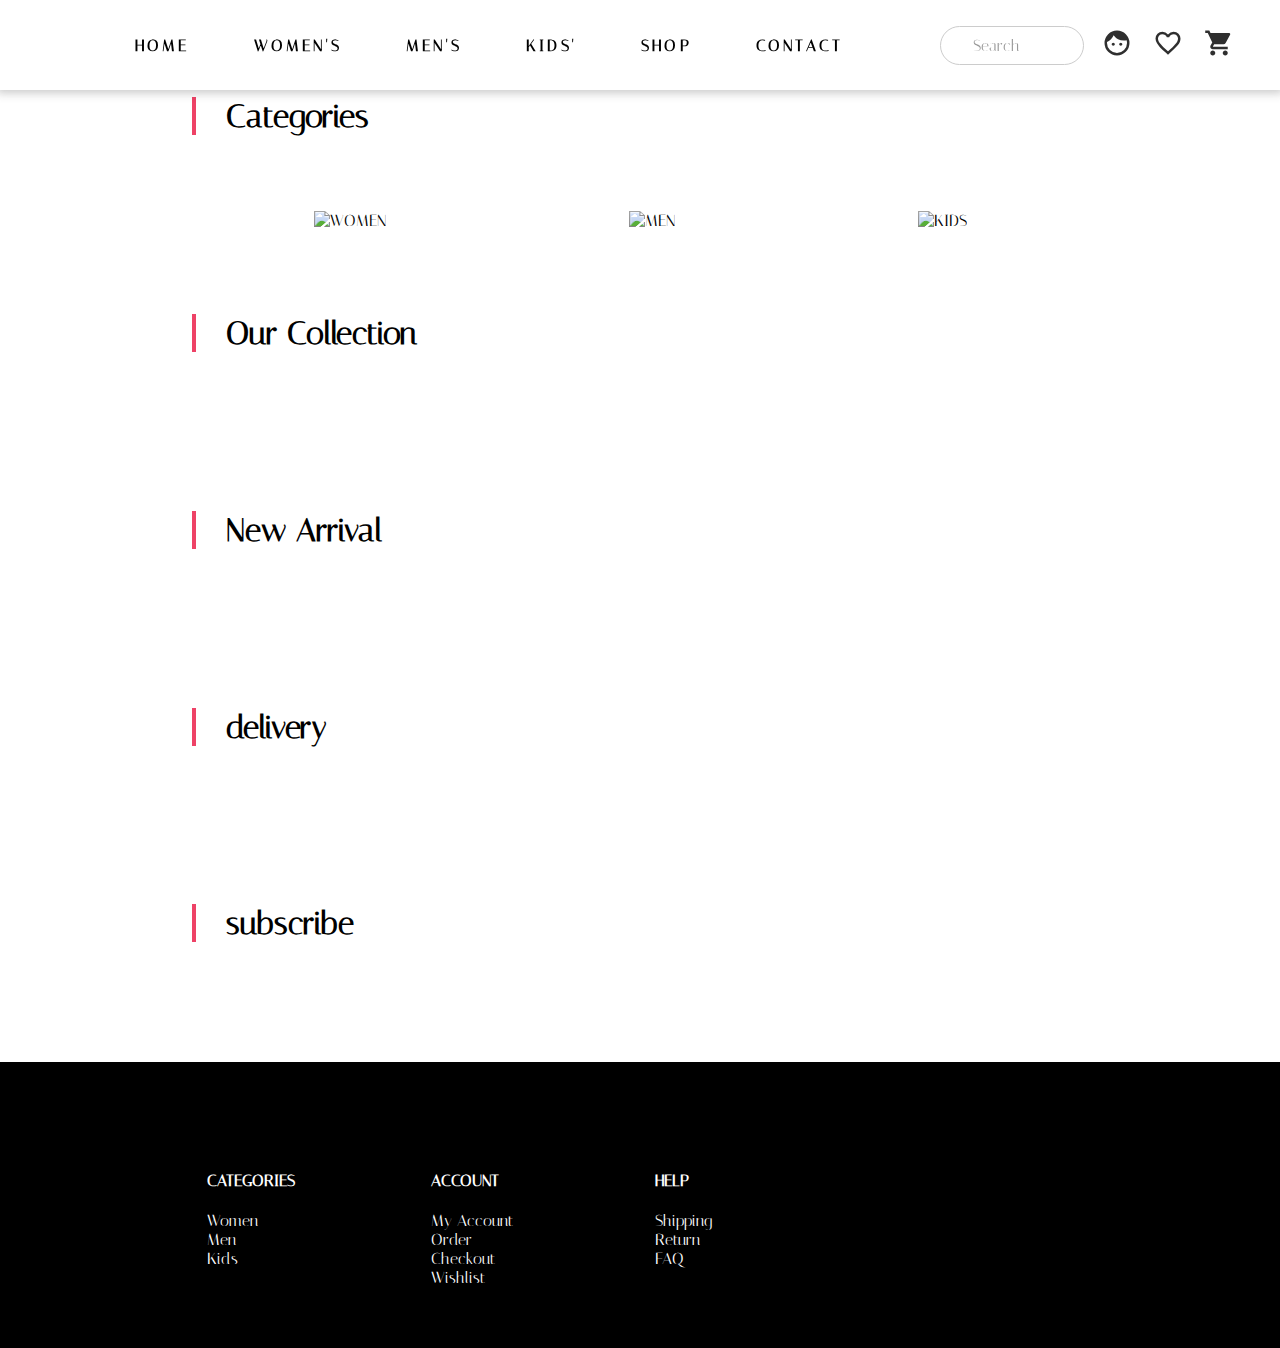
==== index.html @ 678be601 "Initial commit" ====
<!DOCTYPE html>
<html lang="en" dir="ltr">

<head>
  <meta charset="utf-8">
  <title>RANDA</title>
  <link rel="stylesheet" href="css/general.css">
  <link rel="stylesheet" href="css/utility.css">
  <link rel="stylesheet" href="css/carousel.css">
  <link href="https://fonts.googleapis.com/css2?family=Italiana&display=swap" rel="stylesheet">
  <link href="https://fonts.googleapis.com/icon?family=Material+Icons" rel="stylesheet">
  <link rel="apple-touch-icon" sizes="180x180" href="image/apple-touch-icon.png">
  <link rel="icon" type="image/png" sizes="32x32" href="image/favicon-32x32.png">
  <link rel="icon" type="image/png" sizes="16x16" href="image/favicon-16x16.png">
  <link rel="manifest" href="/site.webmanifest">

</head>

<body>
  <section id="title">
    <nav class="navbar">
      <div>
        <img src="image/logo.png" alt="" class="logo" onclick="">
      </div>

      <ul class="navbar-nav">
        <li class="nav-item">
          <a class="nav-link" href="index.html">HOME</a>
        </li>
        <li class="nav-item">
          <a class="nav-link" href="#">WOMEN'S</a>
        </li>
        <li class="nav-item">
          <a class="nav-link" href="#">MEN'S</a>
        </li>
        <li class="nav-item">
          <a class="nav-link" href="#">KIDS'</a>
        </li>
        <li class="nav-item">
          <a class="nav-link" href="#">SHOP</a>
        </li>
        <li class="nav-item">
          <a class="nav-link" href="#">CONTACT</a>
        </li>
      </ul>

      <form class="search-box">
        <input id="search-box" type="search" placeholder="Search">
      </form>

      <div class="icon-group">
        <span class="material-icons"><a href="account.html" title="My Account">face</a></span>
        <span class="material-icons"><a href="favourites.html" title="My Favourites">favorite_border</a></span>
        <span class="material-icons"><a href="cart.html" title="My Cart">shopping_cart</a></span>
      </div>
    </nav>

    <div class="slideshow-container ">
      <div class="container-fluid">
        <div class="mySlides fade">
          <div class="row">
            <div class="col">
              <img src="image/model.png" class="img-fluid">
            </div>
            <div class="col">
              <h2>SUMMER NEW ARRIVAL</h2>
              <h3>BUY NOW</h3>
            </div>
          </div>
        </div>

        <a class="prev" onclick="plusSlides(-1)">&#10094;</a>
        <a class="next" onclick="plusSlides(1)">&#10095;</a>


      </div>
    </div>


  </section>


  <section id="categories">

    <div class="container-fluid">
      <div class="title-section">
        <h2 class="">Categories</h2>
      </div>

      <div class="flex text-mid">
        <div class="frame zoom">
          <img src="https://via.placeholder.com/300x200.png?text=WOMEN" alt="WOMEN">
        </div>
        <div class="frame zoom">
          <img src="https://via.placeholder.com/300x200.png?text=MEN" alt="MEN">
        </div>
        <div class="frame zoom">
          <img src="https://via.placeholder.com/300x200.png?text=KIDS" alt="KIDS">
        </div>
      </div>

    </div>

  </section>

  <section id="collection">
    <div class="container-fluid">
      <div class="title-section">
        <h2>Our Collection</h2>
      </div>
    </div>

  </section>

  <section id="new arrival">
    <div class="container-fluid  ">
      <div class="title-section">
        <h2>New Arrival</h2>
      </div>
    </div>
  </section>

  <section id="delivery">
    <div class="container-fluid  ">
      <div class="title-section">
        <h2>delivery</h2>
      </div>
    </div>
  </section>

  <section id="newsletter">
    <div class="container-fluid  ">
      <div class="title-section">
        <h2>subscribe</h2>
      </div>
    </div>
  </section>

  <footer>
    <div class="container-fluid frame">
      <div class="row">
        <div class="col">
            <h4>CATEGORIES</h4>
            <ul>
            <li><a href="">Women</a></li>
            <li><a href="">Men</a></li>
            <li><a href="">Kids</a></li>
            </ul>
          </div>
          <div class="col">
            <h4>ACCOUNT</h4>
            <ul>
            <li><a href="#">My Account</a></li>
            <li><a href="#">Order</a></li>
            <li><a href="#">Checkout</a></li>
            <li><a href="#">Wishlist</a></li>
            </ul>
          </div>
          <div class="col">
            <h4>HELP</h4>
            <ul>
              <li><a href="#">Shipping</a></li>
              <li><a href="#">Return</a></li>
              <li><a href="#">FAQ</a></li>
            </ul>
          </div>
          <div class="col">
            <img src="https://via.placeholder.com/300x200.png?text=HOLDER" alt="">
          </div>
        </div>
      </div>
  </footer>




  <script type="text/javascript" src="js/carousel.js"></script>

</body>

</html>
---- css/general.css ----
/* GENERAL */
body {
  margin: 0;
  font-family: 'Italiana', serif;

}

section {
  display: block;
  margin-bottom: 2rem;
}

footer {
  padding-top: 75px;
  padding-bottom: 32px;
  color : white;
  background-color: black;
}

.title-section {

    margin-bottom: 3rem;
}

.title-section h2{
  text-align: left;
  padding-left: 30px;
  display: inline-block;
  font-size: 2rem;
  border-left: 4px solid #ee4266;
}



.container-fluid {
  padding: 1% 15% 1%;
  margin-left:auto;
  margin-right:auto;
  overflow:hidden;
}

.img-fluid {
  max-width:100%;
  height: auto;
}
/* END OF GENERAL */
/* -------------------------------------------------------------------------------------------------------------------------- */
/* PROMO BAR */
.promo {
  padding: 3px 0 3px 0;
  background-color: black;
  font-size: 0.8rem;
  display:none;

}

.promo p {
  color: white;
  text-align: center;
}

.promo p span {
  position: relative;
  left: 30%;
}
/* END OF PROMO BAR */
/* -------------------------------------------------------------------------------------------------------------------------- */
/* TITLE */
.logo {

}

.navbar {
  position: fixed;
  display: -webkit-box;
  display: -ms-flexbox;
  display: flex;
  -ms-flex-wrap: wrap;
  flex-wrap: wrap;
  -webkit-box-align: center;
  -ms-flex-align: center;
  align-items: center;
  -webkit-box-pack: justify;
  -ms-flex-pack: justify;
  justify-content: space-between;
  padding: 0 3% 0 3%;
  width:100%;
  -webkit-box-shadow: 0px 0px 9px 3px rgba(41, 41, 41, .25);
  -moz-box-shadow: 0px 0px 9px 3px rgba(41, 41, 41, .25);
  box-shadow: 0px 0px 9px 3px rgba(41, 41, 41, .25);
  border-bottom: 3px solid none;
  background-color: white;
  height: 10%;
  z-index: 1;
  overflow: hidden;
}

#title .col{
  width: 50%;
  padding-left: 15px;
  padding-right: 15px;
}

#title .row {
  display: flex;
  flex-wrap: wrap;
  min-height: 600px;
  height: calc(100vh - 174px);
}

#title ul {
  padding-left: 0;
  margin: auto;
}

#title ul li {
  float: left;
  list-style: none;
}

#title ul li a {
  padding: 1rem 2rem 1rem 2rem;
  font-weight: 700;
  text-decoration: none;
  letter-spacing: 0.2rem;
  color: black;
  display:block;
  font-size: 14  px;
}

#title ul li a:hover {
  color: #ee4266;
  transition: all 0.4s ease 0s;
}

.search-box {
  padding-right: 10px;
}

#search-box input {
  outline: none;
}

input[type=search] {
  -webkit-appearance: textfield;
  -webkit-box-sizing: content-box;
  font-family: inherit;
  font-size: 100%;
}

#search-box input::-webkit-search-decoration,
#search-box input::-webkit-search-cancel-button {
  display: none;
}

input[type=search] {
  background: #ededed url(https://static.tumblr.com/ftv85bp/MIXmud4tx/search-icon.png) no-repeat 9px center;
  border: solid 1px #ccc;
  padding: 9px 10px 9px 32px;
  width: 100px;
  background-color: #fff;
  -webkit-border-radius: 10em;
  -moz-border-radius: 10em;
  border-radius: 10em;
  -webkit-transition: all .5s;
  -moz-transition: all .5s;
  transition: all .5s;
}

input[type=search]:focus {
  width: 130px;
  background-color: #fff;
  border-color: #66CC75;
  -webkit-box-shadow: 0 0 5px rgba(109, 207, 246, .5);
  -moz-box-shadow: 0 0 5px rgba(109, 207, 246, .5);
  box-shadow: 0 0 5px rgba(109, 207, 246, .5);
}

input:-moz-placeholder {
  color: #999;
}

input::-webkit-input-placeholder {
  color: #999;
}

.icon-group span a{
  color: #2f2f2f;
    text-decoration: none;
  font-size: 30px;
  padding: 0 8px 0 8px;
  transition: transform .2s; /*animation*/
}

.icon-group span:hover {
  transform: scale(1.5);

}
/* END OF TITLE */
/* -------------------------------------------------------------------------------------------------------------------------- */

/* FOOTER */
footer ul li
{
  list-style: none;
}

footer ul {
  padding-inline-start: 0px;

}

footer ul li a {
  text-decoration: none;
  color: white;
}
---- css/utility.css ----
.text-mid {
  text-align: center;
}

.heading {
  font-size: 70px;
}

.frame {
  margin: auto;
}

.zoom {
  transition: transform .2s; /* Animation */
}

.zoom:hover {
  transform: scale(1.2); /* (150% zoom - Note: if the zoom is too large, it will go outside of the viewport) */
}

.flex {
  display: flex;
}

.row {
  display: flex;
  flex-wrap: wrap;
  height: 100% ;
}

.col {
  width: 25%;
  padding-left: 15px;
  padding-right: 15px;
}
---- css/carousel.css ----
* {box-sizing: border-box}

.mySlides {display: none}
img {
  vertical-align: middle;
}

/* Slideshow container */
.slideshow-container {
  width: 100%;
  margin: auto;
  position: relative;

}

  /* Next & previous buttons */
.prev, .next {
  cursor: pointer;
  position: absolute;
  top: 50%;
  width: auto;
  padding: 16px;
  margin-top: -22px;
  color: white;
  font-weight: bold;
  font-size: 2rem;
  transition: 0.6s ease;
  border-radius: 0 3px 3px 0;
  user-select: none;
}

/* Position the "next button" to the right */
.next {
  right: 0;
  border-radius: 3px 0 0 3px;
}
/* On hover, add a black background color with a little bit see-through */
.prev:hover, .next:hover {
  background-color: rgba(0,0,0,0.8);
}

/* Caption text */
.text {
  color: violet;
  font-size: 50px;
  padding: 8px 12px;
  position: absolute;
  bottom: 3rem;
  width: 100%;
  text-align: center;
}

/* Number text (1/3 etc) */
.numbertext {
  color: #f2f2f2;
  font-size: 12px;
  padding: 8px 12px;
  position: absolute;
  top: 0;
}

/* The dots/bullets/indicators */
.dot {
  cursor: pointer;
  height: 15px;
  width: 15px;
  margin: 0 2px;
  background-color: #bbb;
  border-radius: 50%;
  display: inline-block;
  transition: background-color 0.6s ease;
}

.active, .dot:hover {
  background-color: #717171;
}

/* Fading animation */
.fade {
  -webkit-animation-name: fade;
  -webkit-animation-duration: 1.5s;
  animation-name: fade;
  animation-duration: 1.5s;
}

@-webkit-keyframes fade {
  from {opacity: .4}
  to {opacity: 1}
}

@keyframes fade {
  from {opacity: .4}
  to {opacity: 1}
}

/* On smaller screens, decrease text size */
@media only screen and (max-width: 300px) {
  .prev, .next,.text {font-size: 11px}
}
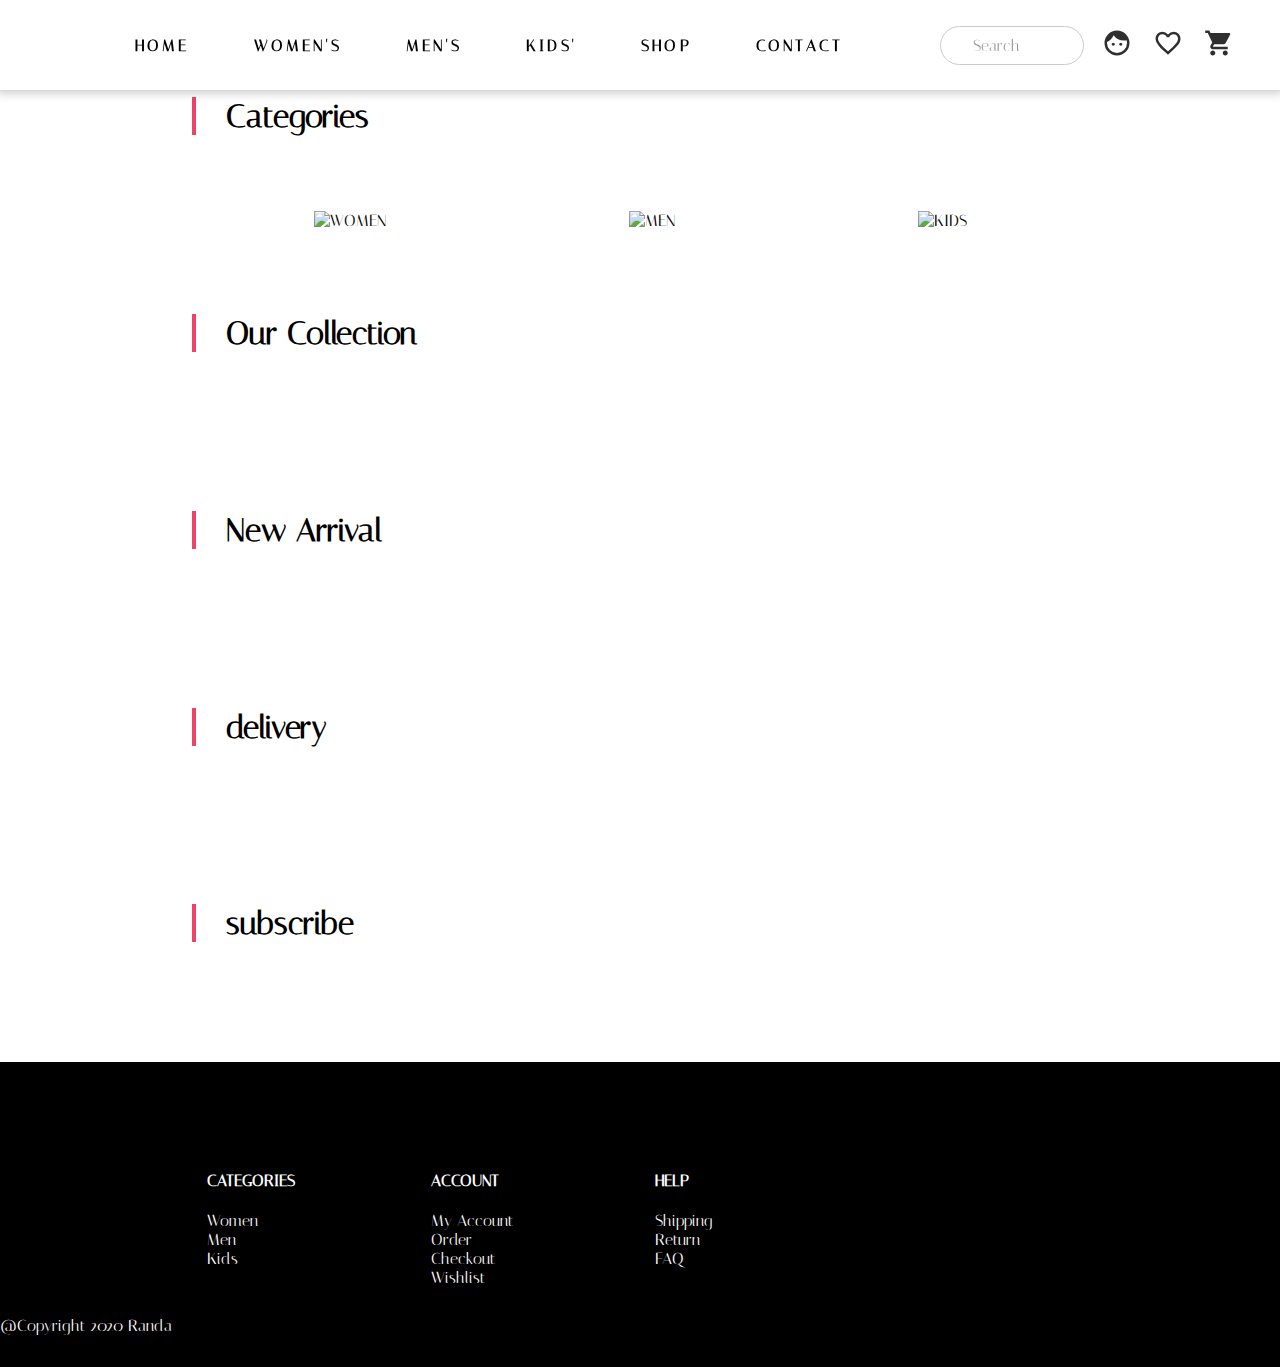
==== commit 94287a5b: "Initial commit" ====
--- a/index.html
+++ b/index.html
@@ -137,8 +137,7 @@
   </section>
 
   <footer>
-    <div class="container-fluid frame">
-      <div class="row">
+      <div class="container-fluid frame row">
         <div class="col">
             <h4>CATEGORIES</h4>
             <ul>
@@ -168,7 +167,7 @@
             <img src="https://via.placeholder.com/300x200.png?text=HOLDER" alt="">
           </div>
         </div>
-      </div>
+      @Copyright 2020 Randa
   </footer>
 
 
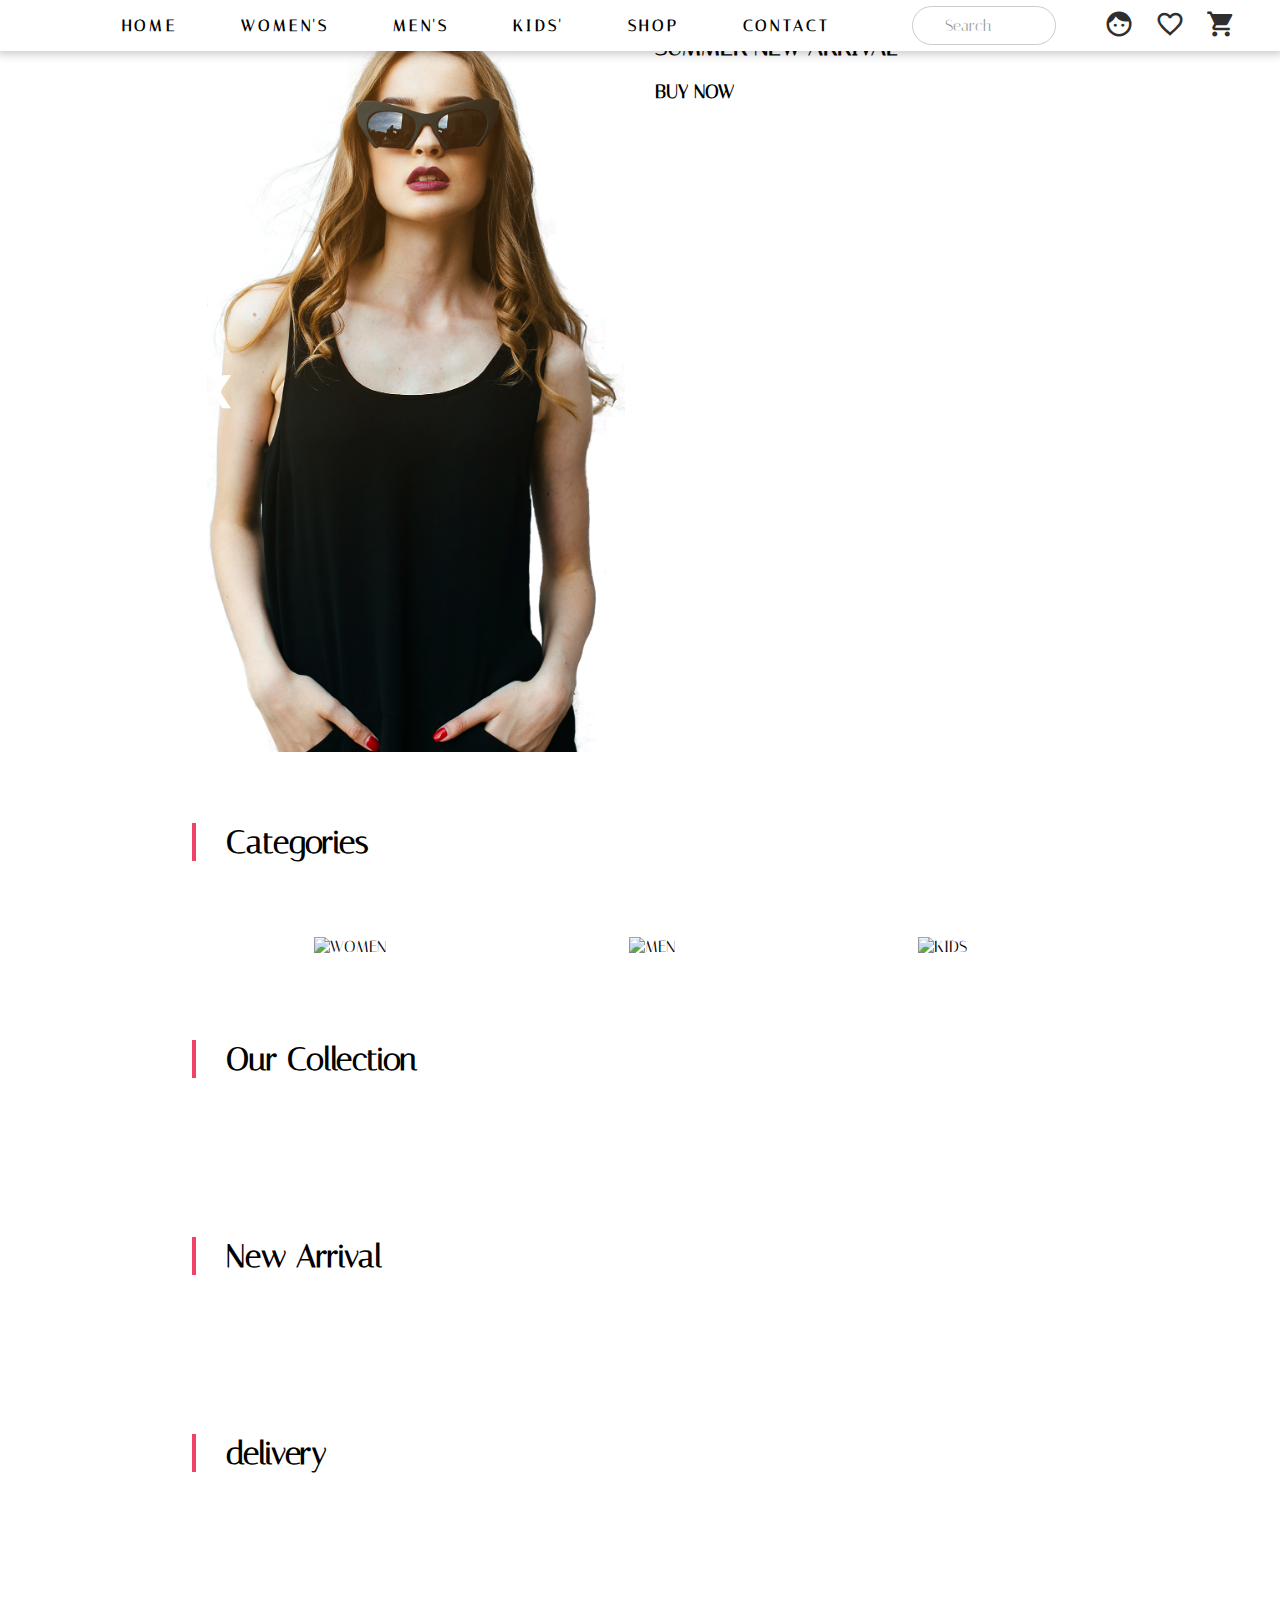
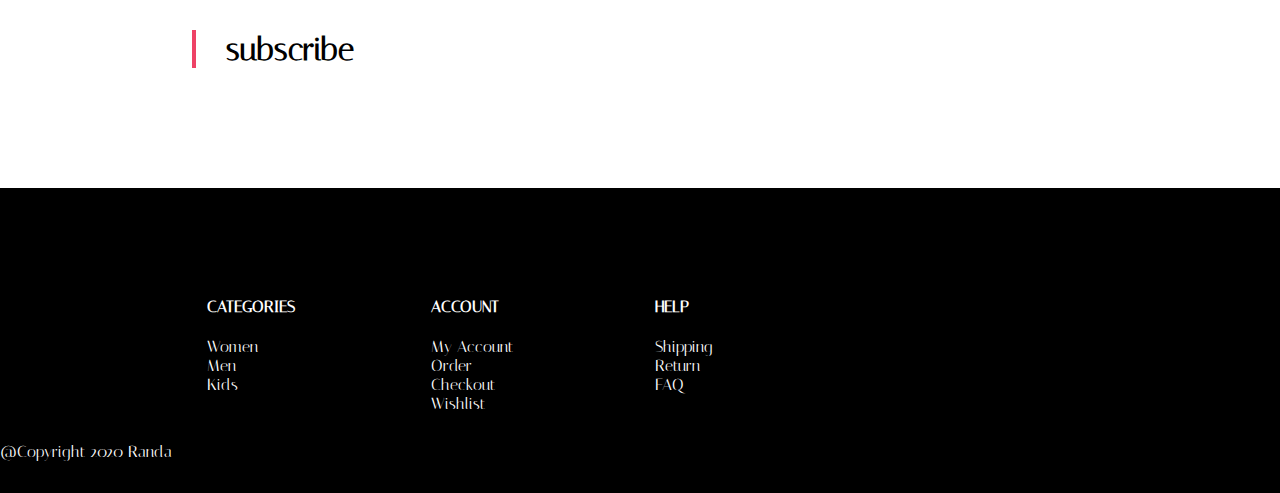
==== commit a754623a: "Initial commit" ====
--- a/index.html
+++ b/index.html
@@ -17,44 +17,50 @@
 </head>
 
 <body>
-  <section id="title">
-    <nav class="navbar">
-      <div>
-        <img src="image/logo.png" alt="" class="logo" onclick="">
-      </div>
+  <header id="title">
+          <div class="wrapHead" >
+            <div>
+              <img src="image/logo.png" alt="" class="logo" onclick="">
+            </div>
+            <nav class="nav">
 
-      <ul class="navbar-nav">
-        <li class="nav-item">
-          <a class="nav-link" href="index.html">HOME</a>
-        </li>
-        <li class="nav-item">
-          <a class="nav-link" href="#">WOMEN'S</a>
-        </li>
-        <li class="nav-item">
-          <a class="nav-link" href="#">MEN'S</a>
-        </li>
-        <li class="nav-item">
-          <a class="nav-link" href="#">KIDS'</a>
-        </li>
-        <li class="nav-item">
-          <a class="nav-link" href="#">SHOP</a>
-        </li>
-        <li class="nav-item">
-          <a class="nav-link" href="#">CONTACT</a>
-        </li>
-      </ul>
+              <ul class="navbar-nav">
+                <li class="nav-item">
+                  <a class="scroll" href="index.html">HOME</a>
+                </li>
+                <li class="nav-item">
+                  <a class="scroll" href="#">WOMEN'S</a>
+                </li>
+                <li class="nav-item">
+                  <a class="scroll" href="#">MEN'S</a>
+                </li>
+                <li class="nav-item">
+                  <a class="scroll" href="#">KIDS'</a>
+                </li>
+                <li class="nav-item">
+                  <a class="scroll" href="#">SHOP</a>
+                </li>
+                <li class="nav-item">
+                  <a class="scroll" href="#">CONTACT</a>
+                </li>
+              </ul>
+            </nav>
 
-      <form class="search-box">
-        <input id="search-box" type="search" placeholder="Search">
-      </form>
+            <form class="search-box" method="post">
+              <input id="search-box" type="search" placeholder="Search">
+            </form>
 
-      <div class="icon-group">
-        <span class="material-icons"><a href="account.html" title="My Account">face</a></span>
-        <span class="material-icons"><a href="favourites.html" title="My Favourites">favorite_border</a></span>
-        <span class="material-icons"><a href="cart.html" title="My Cart">shopping_cart</a></span>
-      </div>
-    </nav>
+            <div class="icon-group">
+              <span class="material-icons"><a href="account.html" title="My Account">face</a></span>
+              <span class="material-icons"><a href="favourites.html" title="My Favourites">favorite_border</a></span>
+              <span class="material-icons"><a href="cart.html" title="My Cart">shopping_cart</a></span>
+            </div>
+          </div>
 
+
+  </header>
+
+  <section id="carousel">
     <div class="slideshow-container ">
       <div class="container-fluid">
         <div class="mySlides fade">
@@ -75,8 +81,6 @@
 
       </div>
     </div>
-
-
   </section>
 
 
--- a/css/general.css
+++ b/css/general.css
@@ -1,6 +1,7 @@
 /* GENERAL */
 body {
   margin: 0;
+  padding: 0;
   font-family: 'Italiana', serif;
 
 }
@@ -18,7 +19,6 @@
 }
 
 .title-section {
-
     margin-bottom: 3rem;
 }
 
@@ -43,65 +43,61 @@
   max-width:100%;
   height: auto;
 }
+
+.flex{
+  display: flex;
+}
+
 /* END OF GENERAL */
-/* -------------------------------------------------------------------------------------------------------------------------- */
-/* PROMO BAR */
-.promo {
-  padding: 3px 0 3px 0;
-  background-color: black;
-  font-size: 0.8rem;
-  display:none;
-
-}
-
-.promo p {
-  color: white;
-  text-align: center;
-}
-
-.promo p span {
-  position: relative;
-  left: 30%;
-}
-/* END OF PROMO BAR */
 /* -------------------------------------------------------------------------------------------------------------------------- */
 /* TITLE */
 .logo {
-
-}
-
-.navbar {
+  margin:5px 20px 5px 20px;
+}
+
+.icon-group {
+  margin-left: 30px;
+}
+
+.fixed {
   position: fixed;
-  display: -webkit-box;
-  display: -ms-flexbox;
-  display: flex;
-  -ms-flex-wrap: wrap;
-  flex-wrap: wrap;
-  -webkit-box-align: center;
-  -ms-flex-align: center;
-  align-items: center;
-  -webkit-box-pack: justify;
-  -ms-flex-pack: justify;
-  justify-content: space-between;
-  padding: 0 3% 0 3%;
-  width:100%;
+}
+
+header {
+  position: fixed;
+  top:0;
+  width: 100%;
+   background: white;
+   z-index: 3;
+}
+
+.wrapHead {
+  display: flex;
   -webkit-box-shadow: 0px 0px 9px 3px rgba(41, 41, 41, .25);
   -moz-box-shadow: 0px 0px 9px 3px rgba(41, 41, 41, .25);
   box-shadow: 0px 0px 9px 3px rgba(41, 41, 41, .25);
+  align-items:center;
+  overflow: hidden;
+}
+
+.nav {
+  display: -webkit-box;
+  display: -ms-flexbox;
+  display: flex;
+  -ms-flex-wrap: wrap;
+  flex-wrap: wrap;
   border-bottom: 3px solid none;
-  background-color: white;
-  height: 10%;
-  z-index: 1;
-  overflow: hidden;
-}
-
-#title .col{
+  margin-left: 50px;
+  margin-right: 50px;
+}
+
+#carousel .col{
   width: 50%;
   padding-left: 15px;
   padding-right: 15px;
 }
 
-#title .row {
+#carousel .row {
   display: flex;
   flex-wrap: wrap;
   min-height: 600px;
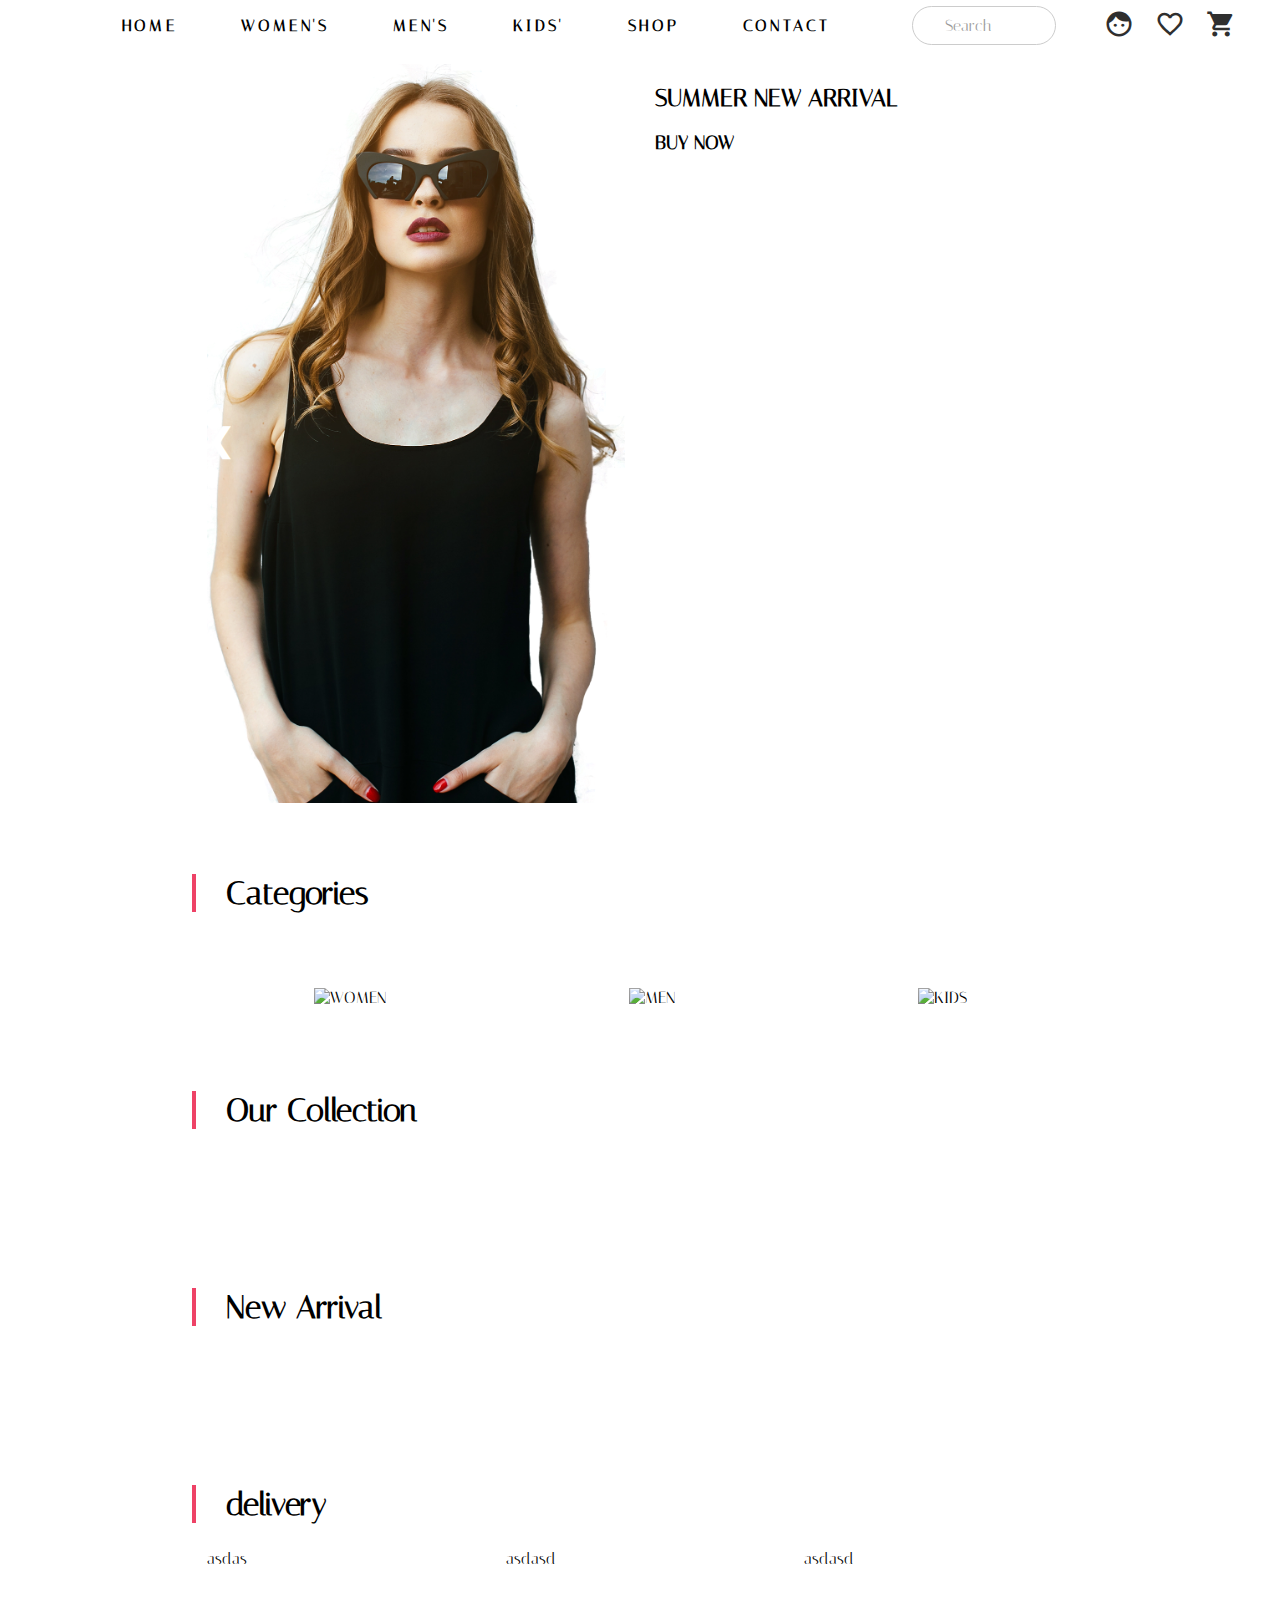
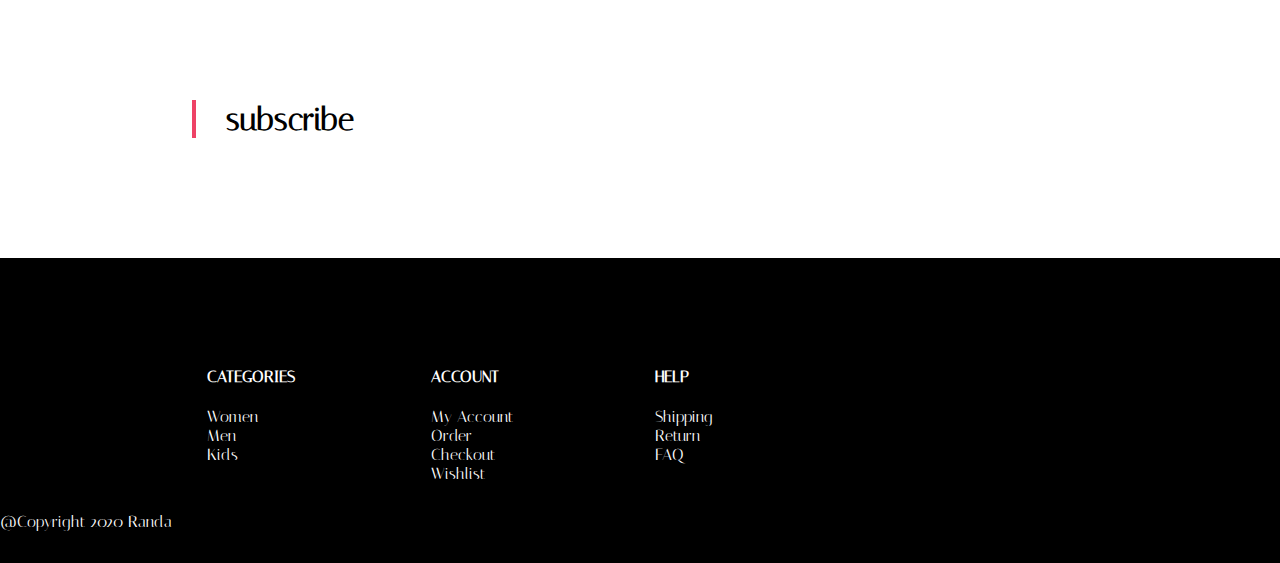
==== commit 34b8da63: "Initial commit" ====
--- a/index.html
+++ b/index.html
@@ -9,6 +9,7 @@
   <link rel="stylesheet" href="css/carousel.css">
   <link href="https://fonts.googleapis.com/css2?family=Italiana&display=swap" rel="stylesheet">
   <link href="https://fonts.googleapis.com/icon?family=Material+Icons" rel="stylesheet">
+  <link rel="stylesheet" href="https://cdnjs.cloudflare.com/ajax/libs/font-awesome/4.7.0/css/font-awesome.min.css">
   <link rel="apple-touch-icon" sizes="180x180" href="image/apple-touch-icon.png">
   <link rel="icon" type="image/png" sizes="32x32" href="image/favicon-32x32.png">
   <link rel="icon" type="image/png" sizes="16x16" href="image/favicon-16x16.png">
@@ -128,6 +129,17 @@
     <div class="container-fluid  ">
       <div class="title-section">
         <h2>delivery</h2>
+        <div class="row">
+          <div class="col">
+            asdas
+          </div>
+          <div class="col">
+            asdasd
+          </div>
+          <div class="col">
+            asdasd
+          </div>
+        </div>
       </div>
     </div>
   </section>
--- a/css/general.css
+++ b/css/general.css
@@ -64,11 +64,12 @@
 }
 
 header {
-  position: fixed;
+  position: sticky;
   top:0;
   width: 100%;
    background: white;
    z-index: 3;
+   overflow :hidden;
 }
 
 .wrapHead {
@@ -89,6 +90,7 @@
   border-bottom: 3px solid none;
   margin-left: 50px;
   margin-right: 50px;
+  overflow: hidden;
 }
 
 #carousel .col{
--- a/css/utility.css
+++ b/css/utility.css
@@ -29,7 +29,121 @@
 }
 
 .col {
-  width: 25%;
+  max-width: 100%;
   padding-left: 15px;
   padding-right: 15px;
 }
+
+.col-1, .col-2, .col-3, .col-4, .col-5, .col-6, .col-7, .col-8, .col-9, .col-10, .col-11, .col-12, .col,
+.col-auto, .col-sm-1, .col-sm-2, .col-sm-3, .col-sm-4, .col-sm-5, .col-sm-6, .col-sm-7, .col-sm-8, .col-sm-9, .col-sm-10, .col-sm-11, .col-sm-12, .col-sm,
+.col-sm-auto, .col-md-1, .col-md-2, .col-md-3, .col-md-4, .col-md-5, .col-md-6, .col-md-7, .col-md-8, .col-md-9, .col-md-10, .col-md-11, .col-md-12, .col-md,
+.col-md-auto, .col-lg-1, .col-lg-2, .col-lg-3, .col-lg-4, .col-lg-5, .col-lg-6, .col-lg-7, .col-lg-8, .col-lg-9, .col-lg-10, .col-lg-11, .col-lg-12, .col-lg,
+.col-lg-auto, .col-xl-1, .col-xl-2, .col-xl-3, .col-xl-4, .col-xl-5, .col-xl-6, .col-xl-7, .col-xl-8, .col-xl-9, .col-xl-10, .col-xl-11, .col-xl-12, .col-xl,
+.col-xl-auto {
+  position: relative;
+  width: 100%;
+  min-height: 1px;
+  padding-right: 15px;
+  padding-left: 15px;
+}
+
+.col {
+  -ms-flex-preferred-size: 0;
+  flex-basis: 0;
+  -webkit-box-flex: 1;
+  -ms-flex-positive: 1;
+  flex-grow: 1;
+  max-width: 100%;
+}
+
+.col-auto {
+  -webkit-box-flex: 0;
+  -ms-flex: 0 0 auto;
+  flex: 0 0 auto;
+  width: auto;
+  max-width: none;
+}
+
+.col-1 {
+  -webkit-box-flex: 0;
+  -ms-flex: 0 0 8.333333%;
+  flex: 0 0 8.333333%;
+  max-width: 8.333333%;
+}
+
+.col-2 {
+  -webkit-box-flex: 0;
+  -ms-flex: 0 0 16.666667%;
+  flex: 0 0 16.666667%;
+  max-width: 16.666667%;
+}
+
+.col-3 {
+  -webkit-box-flex: 0;
+  -ms-flex: 0 0 25%;
+  flex: 0 0 25%;
+  max-width: 25%;
+}
+
+.col-4 {
+  -webkit-box-flex: 0;
+  -ms-flex: 0 0 33.333333%;
+  flex: 0 0 33.333333%;
+  max-width: 33.333333%;
+}
+
+.col-5 {
+  -webkit-box-flex: 0;
+  -ms-flex: 0 0 41.666667%;
+  flex: 0 0 41.666667%;
+  max-width: 41.666667%;
+}
+
+.col-6 {
+  -webkit-box-flex: 0;
+  -ms-flex: 0 0 50%;
+  flex: 0 0 50%;
+  max-width: 50%;
+}
+
+.col-7 {
+  -webkit-box-flex: 0;
+  -ms-flex: 0 0 58.333333%;
+  flex: 0 0 58.333333%;
+  max-width: 58.333333%;
+}
+
+.col-8 {
+  -webkit-box-flex: 0;
+  -ms-flex: 0 0 66.666667%;
+  flex: 0 0 66.666667%;
+  max-width: 66.666667%;
+}
+
+.col-9 {
+  -webkit-box-flex: 0;
+  -ms-flex: 0 0 75%;
+  flex: 0 0 75%;
+  max-width: 75%;
+}
+
+.col-10 {
+  -webkit-box-flex: 0;
+  -ms-flex: 0 0 83.333333%;
+  flex: 0 0 83.333333%;
+  max-width: 83.333333%;
+}
+
+.col-11 {
+  -webkit-box-flex: 0;
+  -ms-flex: 0 0 91.666667%;
+  flex: 0 0 91.666667%;
+  max-width: 91.666667%;
+}
+
+.col-12 {
+  -webkit-box-flex: 0;
+  -ms-flex: 0 0 100%;
+  flex: 0 0 100%;
+  max-width: 100%;
+}
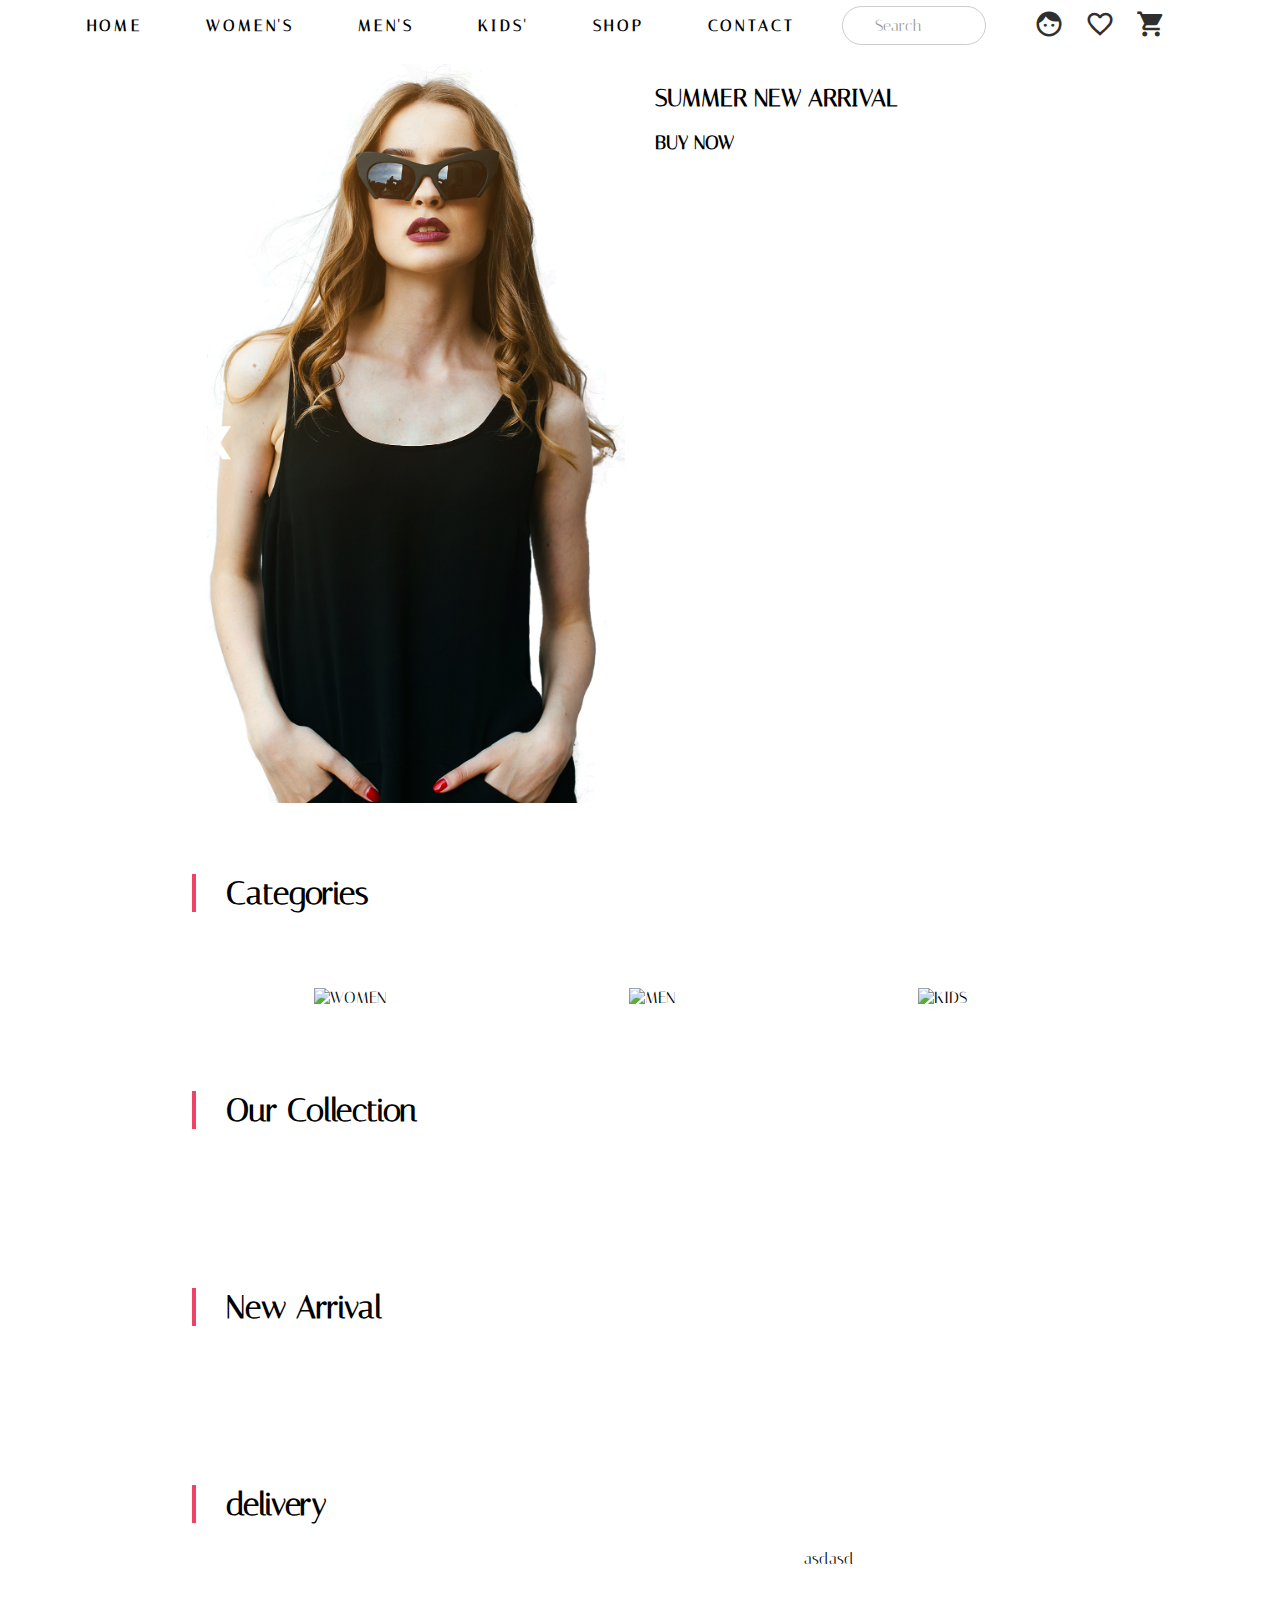
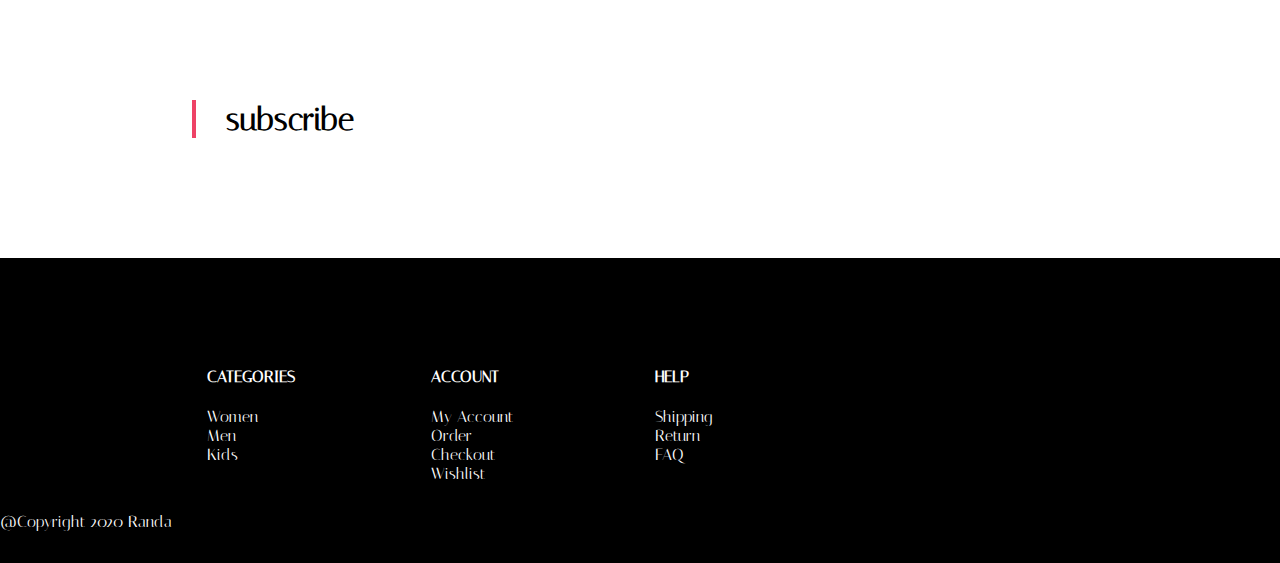
==== commit 27fb4481: "Merge branch 'master' of https://github.com/kazandaan/Fashion-Shop" ====
--- a/index.html
+++ b/index.html
@@ -131,10 +131,10 @@
         <h2>delivery</h2>
         <div class="row">
           <div class="col">
-            asdas
+            <i class="fas fa-truck"></i>
           </div>
           <div class="col">
-            asdasd
+
           </div>
           <div class="col">
             asdasd
--- a/css/general.css
+++ b/css/general.css
@@ -88,9 +88,8 @@
   -ms-flex-wrap: wrap;
   flex-wrap: wrap;
   border-bottom: 3px solid none;
-  margin-left: 50px;
-  margin-right: 50px;
-  overflow: hidden;
+  margin-left: 15px;
+  margin-right: 15px;
 }
 
 #carousel .col{
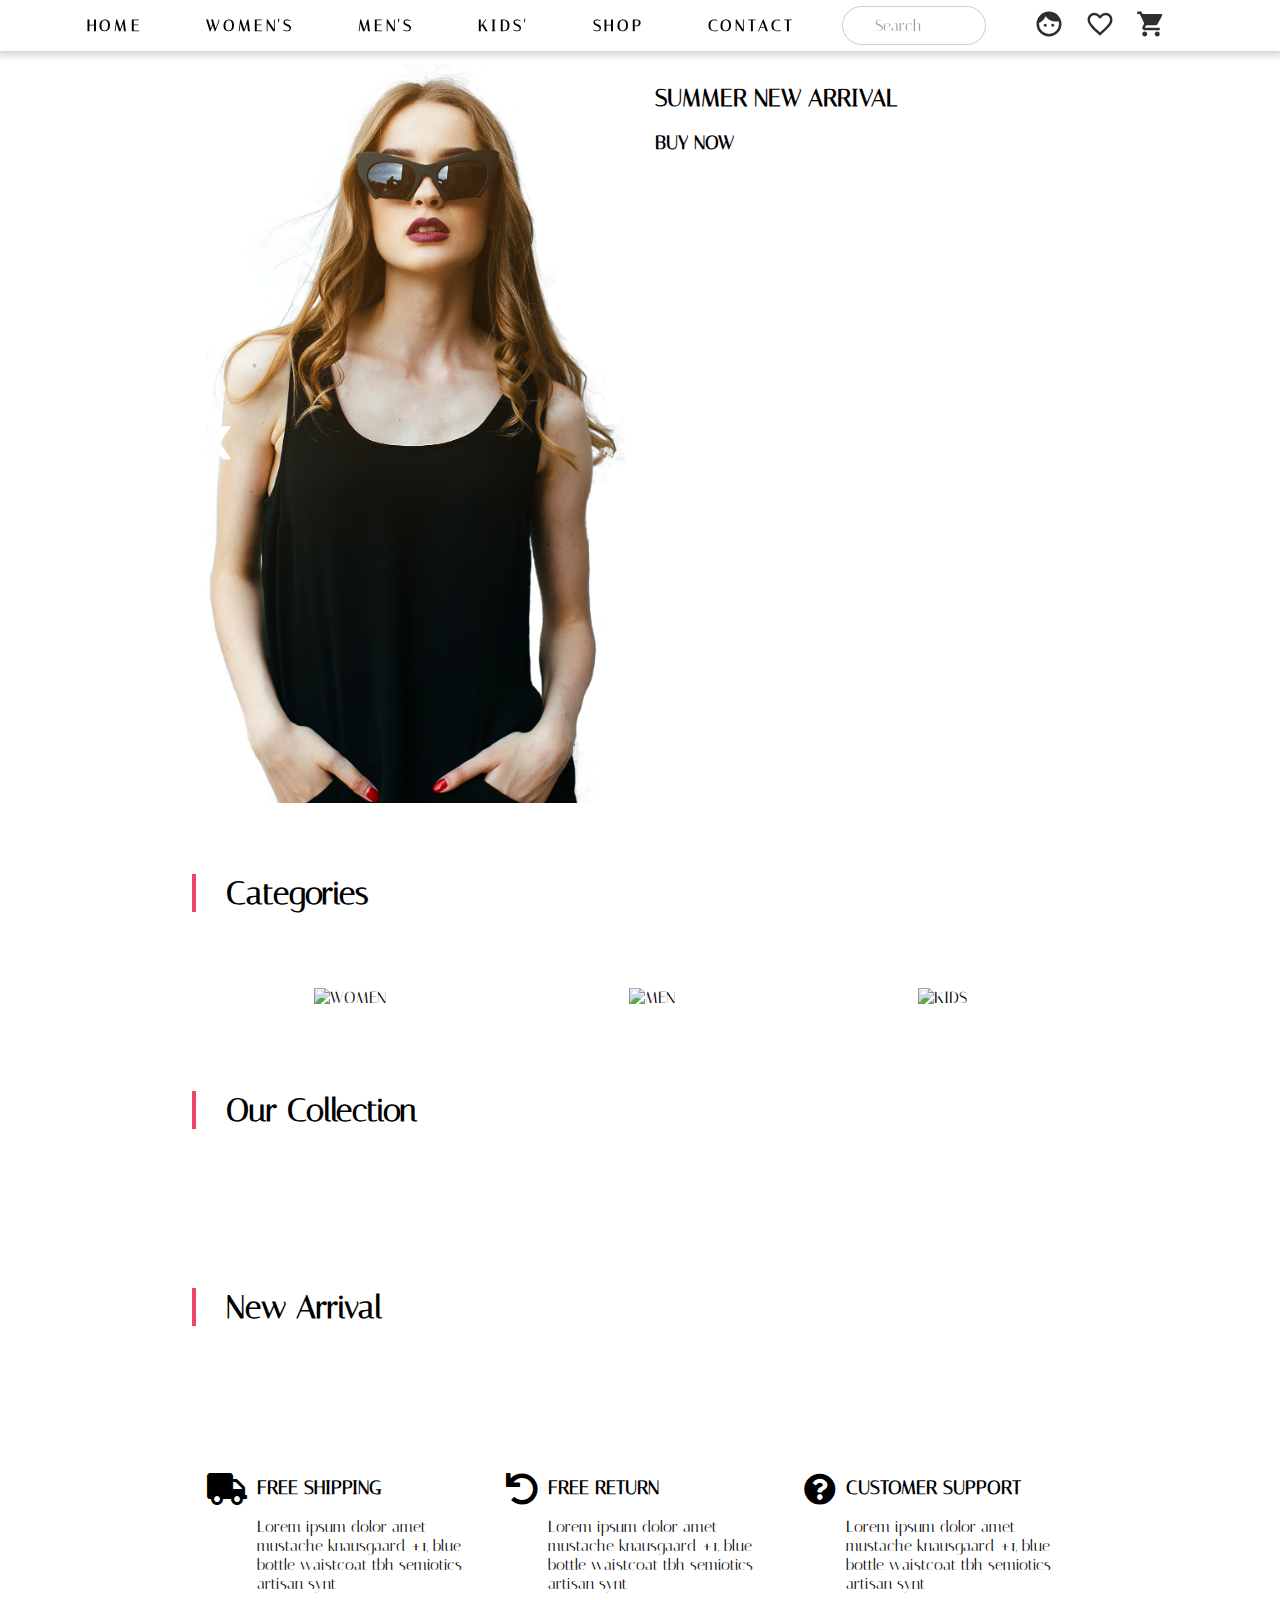
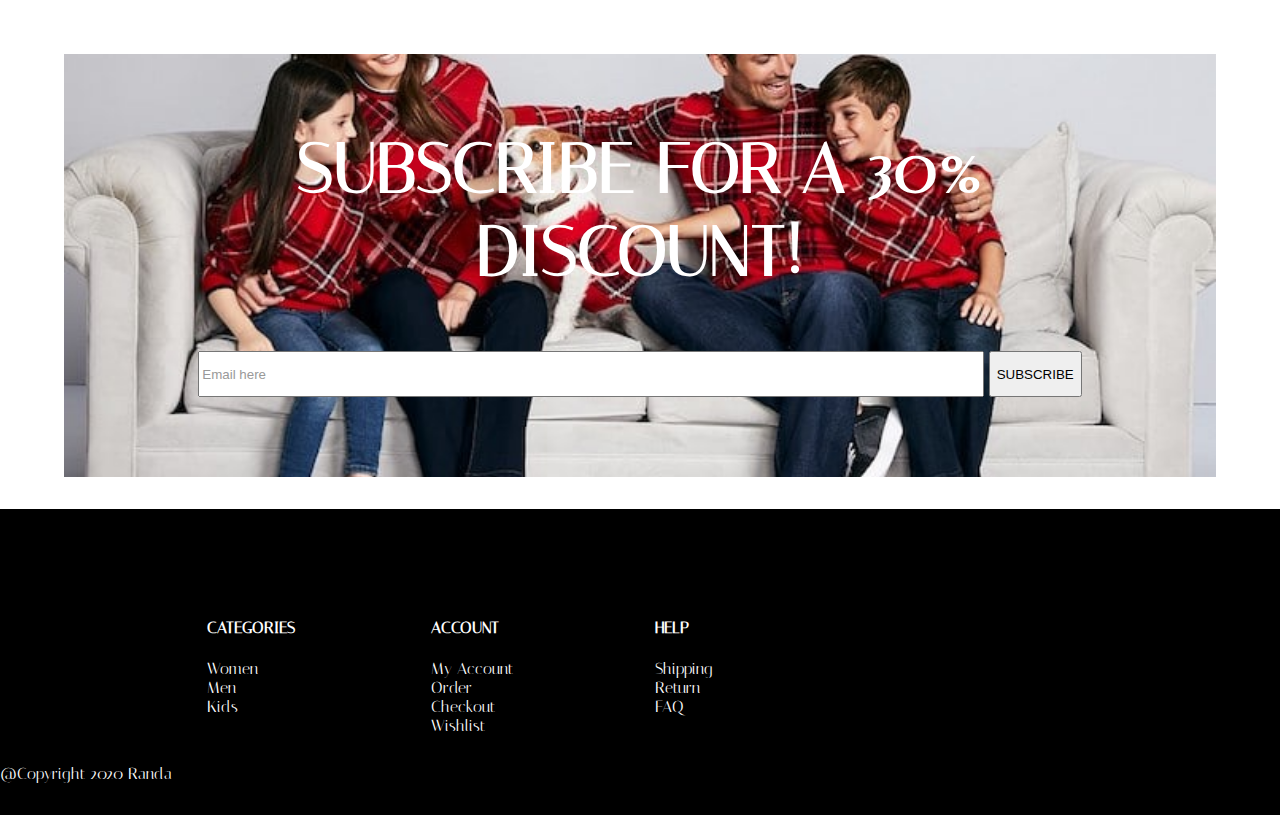
==== commit 0231a680: "Initial commit" ====
--- a/index.html
+++ b/index.html
@@ -9,7 +9,7 @@
   <link rel="stylesheet" href="css/carousel.css">
   <link href="https://fonts.googleapis.com/css2?family=Italiana&display=swap" rel="stylesheet">
   <link href="https://fonts.googleapis.com/icon?family=Material+Icons" rel="stylesheet">
-  <link rel="stylesheet" href="https://cdnjs.cloudflare.com/ajax/libs/font-awesome/4.7.0/css/font-awesome.min.css">
+  <link rel="stylesheet" href="https://cdnjs.cloudflare.com/ajax/libs/font-awesome/5.15.1/css/all.min.css">
   <link rel="apple-touch-icon" sizes="180x180" href="image/apple-touch-icon.png">
   <link rel="icon" type="image/png" sizes="32x32" href="image/favicon-32x32.png">
   <link rel="icon" type="image/png" sizes="16x16" href="image/favicon-16x16.png">
@@ -19,44 +19,44 @@
 
 <body>
   <header id="title">
-          <div class="wrapHead" >
-            <div>
-              <img src="image/logo.png" alt="" class="logo" onclick="">
-            </div>
-            <nav class="nav">
-
-              <ul class="navbar-nav">
-                <li class="nav-item">
-                  <a class="scroll" href="index.html">HOME</a>
-                </li>
-                <li class="nav-item">
-                  <a class="scroll" href="#">WOMEN'S</a>
-                </li>
-                <li class="nav-item">
-                  <a class="scroll" href="#">MEN'S</a>
-                </li>
-                <li class="nav-item">
-                  <a class="scroll" href="#">KIDS'</a>
-                </li>
-                <li class="nav-item">
-                  <a class="scroll" href="#">SHOP</a>
-                </li>
-                <li class="nav-item">
-                  <a class="scroll" href="#">CONTACT</a>
-                </li>
-              </ul>
-            </nav>
-
-            <form class="search-box" method="post">
-              <input id="search-box" type="search" placeholder="Search">
-            </form>
-
-            <div class="icon-group">
-              <span class="material-icons"><a href="account.html" title="My Account">face</a></span>
-              <span class="material-icons"><a href="favourites.html" title="My Favourites">favorite_border</a></span>
-              <span class="material-icons"><a href="cart.html" title="My Cart">shopping_cart</a></span>
-            </div>
-          </div>
+    <div class="wrapHead">
+      <div>
+        <img src="image/logo.png" alt="" class="logo" onclick="">
+      </div>
+      <nav class="nav">
+
+        <ul class="navbar-nav">
+          <li class="nav-item">
+            <a class="scroll" href="index.html">HOME</a>
+          </li>
+          <li class="nav-item">
+            <a class="scroll" href="#">WOMEN'S</a>
+          </li>
+          <li class="nav-item">
+            <a class="scroll" href="#">MEN'S</a>
+          </li>
+          <li class="nav-item">
+            <a class="scroll" href="#">KIDS'</a>
+          </li>
+          <li class="nav-item">
+            <a class="scroll" href="#">SHOP</a>
+          </li>
+          <li class="nav-item">
+            <a class="scroll" href="#">CONTACT</a>
+          </li>
+        </ul>
+      </nav>
+
+      <form class="search-box" method="post">
+        <input id="search-box" type="search" placeholder="Search">
+      </form>
+
+      <div class="icon-group">
+        <span class="material-icons"><a href="account.html" title="My Account">face</a></span>
+        <span class="material-icons"><a href="favourites.html" title="My Favourites">favorite_border</a></span>
+        <span class="material-icons"><a href="cart.html" title="My Cart">shopping_cart</a></span>
+      </div>
+    </div>
 
 
   </header>
@@ -126,64 +126,100 @@
   </section>
 
   <section id="delivery">
-    <div class="container-fluid  ">
-      <div class="title-section">
-        <h2>delivery</h2>
+    <div class="container-fluid">
+        <div class="row">
+          <div class="col flex">
+            <div style="padding-right: 10px; position:relative; top: 15px;">
+              <i class="fas fa-truck  fa-2x"></i>
+            </div>
+            <div>
+              <h3>FREE SHIPPING</h3>
+              <p>Lorem ipsum dolor amet mustache knausgaard +1, blue bottle waistcoat tbh semiotics artisan synt</p>
+            </div>
+          </div>
+
+          <div class="col flex">
+            <div style="padding-right: 10px; position:relative; top: 15px;">
+              <i class="fas fa-undo fa-2x"></i>
+            </div>
+            <div class="">
+              <h3>FREE RETURN</h3>
+              <p>Lorem ipsum dolor amet mustache knausgaard +1, blue bottle waistcoat tbh semiotics artisan synt</p>
+            </div>
+
+
+          </div>
+
+          <div class="col flex">
+            <div style="padding-right: 10px; position:relative; top: 15px;">
+              <i class="fas fa-question-circle fa-2x"></i>
+            </div>
+            <div class="">
+              <h3>CUSTOMER SUPPORT</h3>
+              <p>Lorem ipsum dolor amet mustache knausgaard +1, blue bottle waistcoat tbh semiotics artisan synt</p>
+            </div>
+
+
+          </div>
+        </div>
+
+    </div>
+  </section>
+
+  <section id="newsletter">
+    <div class="newsletter_content text-mid">
+      <div class="" style="padding:15px 0 80px 0;">
         <div class="row">
           <div class="col">
-            <i class="fas fa-truck"></i>
-          </div>
+              <h2 style="font-size: 70px; color:white;">SUBSCRIBE FOR A 30% <br>DISCOUNT!</h2>
+          </div>
+        </div>
+        <div class="row">
           <div class="col">
-
-          </div>
-          <div class="col">
-            asdasd
-          </div>
-        </div>
-      </div>
-    </div>
-  </section>
-
-  <section id="newsletter">
-    <div class="container-fluid  ">
-      <div class="title-section">
-        <h2>subscribe</h2>
-      </div>
+            <form class="" action="" method="post">
+              <input type="email" name="" value="" placeholder="Email here" style="width:70%; height:46px; ">
+              <button type="submit" name="button" style="height:46px;">SUBSCRIBE</button>
+            </form>
+
+          </div>
+        </div>
+      </div>
+
     </div>
   </section>
 
   <footer>
-      <div class="container-fluid frame row">
-        <div class="col">
-            <h4>CATEGORIES</h4>
-            <ul>
-            <li><a href="">Women</a></li>
-            <li><a href="">Men</a></li>
-            <li><a href="">Kids</a></li>
-            </ul>
-          </div>
-          <div class="col">
-            <h4>ACCOUNT</h4>
-            <ul>
-            <li><a href="#">My Account</a></li>
-            <li><a href="#">Order</a></li>
-            <li><a href="#">Checkout</a></li>
-            <li><a href="#">Wishlist</a></li>
-            </ul>
-          </div>
-          <div class="col">
-            <h4>HELP</h4>
-            <ul>
-              <li><a href="#">Shipping</a></li>
-              <li><a href="#">Return</a></li>
-              <li><a href="#">FAQ</a></li>
-            </ul>
-          </div>
-          <div class="col">
-            <img src="https://via.placeholder.com/300x200.png?text=HOLDER" alt="">
-          </div>
-        </div>
-      @Copyright 2020 Randa
+    <div class="container-fluid frame row">
+      <div class="col">
+        <h4>CATEGORIES</h4>
+        <ul>
+          <li><a href="">Women</a></li>
+          <li><a href="">Men</a></li>
+          <li><a href="">Kids</a></li>
+        </ul>
+      </div>
+      <div class="col">
+        <h4>ACCOUNT</h4>
+        <ul>
+          <li><a href="#">My Account</a></li>
+          <li><a href="#">Order</a></li>
+          <li><a href="#">Checkout</a></li>
+          <li><a href="#">Wishlist</a></li>
+        </ul>
+      </div>
+      <div class="col">
+        <h4>HELP</h4>
+        <ul>
+          <li><a href="#">Shipping</a></li>
+          <li><a href="#">Return</a></li>
+          <li><a href="#">FAQ</a></li>
+        </ul>
+      </div>
+      <div class="col">
+        <img src="https://via.placeholder.com/300x200.png?text=HOLDER" alt="">
+      </div>
+    </div>
+    @Copyright 2020 Randa
   </footer>
 
 
--- a/css/general.css
+++ b/css/general.css
@@ -70,13 +70,11 @@
    background: white;
    z-index: 3;
    overflow :hidden;
+   box-shadow: 0px 0px 9px 3px rgba(41, 41, 41, .25);
 }
 
 .wrapHead {
   display: flex;
-  -webkit-box-shadow: 0px 0px 9px 3px rgba(41, 41, 41, .25);
-  -moz-box-shadow: 0px 0px 9px 3px rgba(41, 41, 41, .25);
-  box-shadow: 0px 0px 9px 3px rgba(41, 41, 41, .25);
   align-items:center;
   overflow: hidden;
 }
@@ -195,7 +193,19 @@
 }
 /* END OF TITLE */
 /* -------------------------------------------------------------------------------------------------------------------------- */
-
+/* NEWSLETTER */
+.newsletter_content {
+  margin: 0% 5% 0% 5%;
+  position: relative;
+  display: block;
+  background-image: url(../image/newsletter.jpg);
+  background-repeat: no-repeat;
+  background-position: center;
+  background-size: cover;
+}
+
+/* END OF NEWSLETTER */
+/* -------------------------------------------------------------------------------------------------------------------------- */
 /* FOOTER */
 footer ul li
 {
@@ -211,3 +221,4 @@
   text-decoration: none;
   color: white;
 }
+/* END OF FOOTER */
--- a/css/utility.css
+++ b/css/utility.css
@@ -29,6 +29,7 @@
 }
 
 .col {
+
   max-width: 100%;
   padding-left: 15px;
   padding-right: 15px;
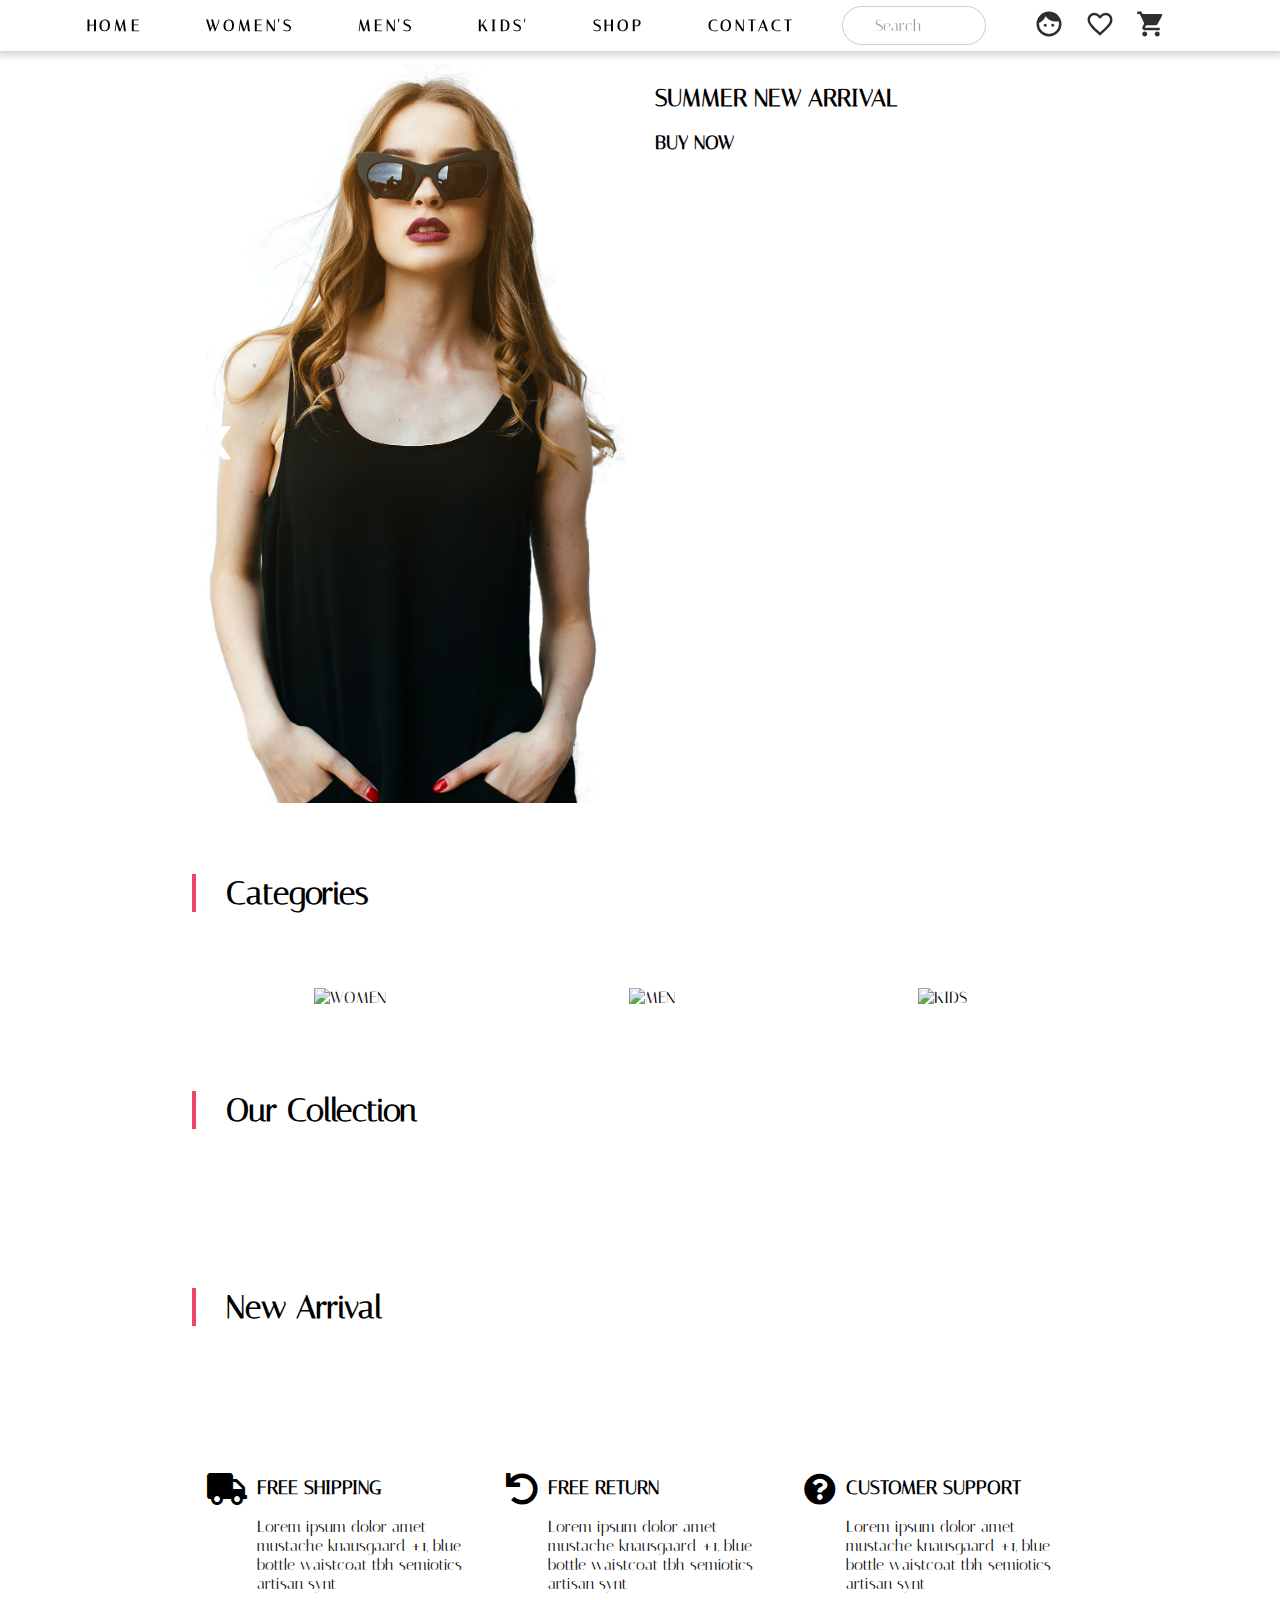
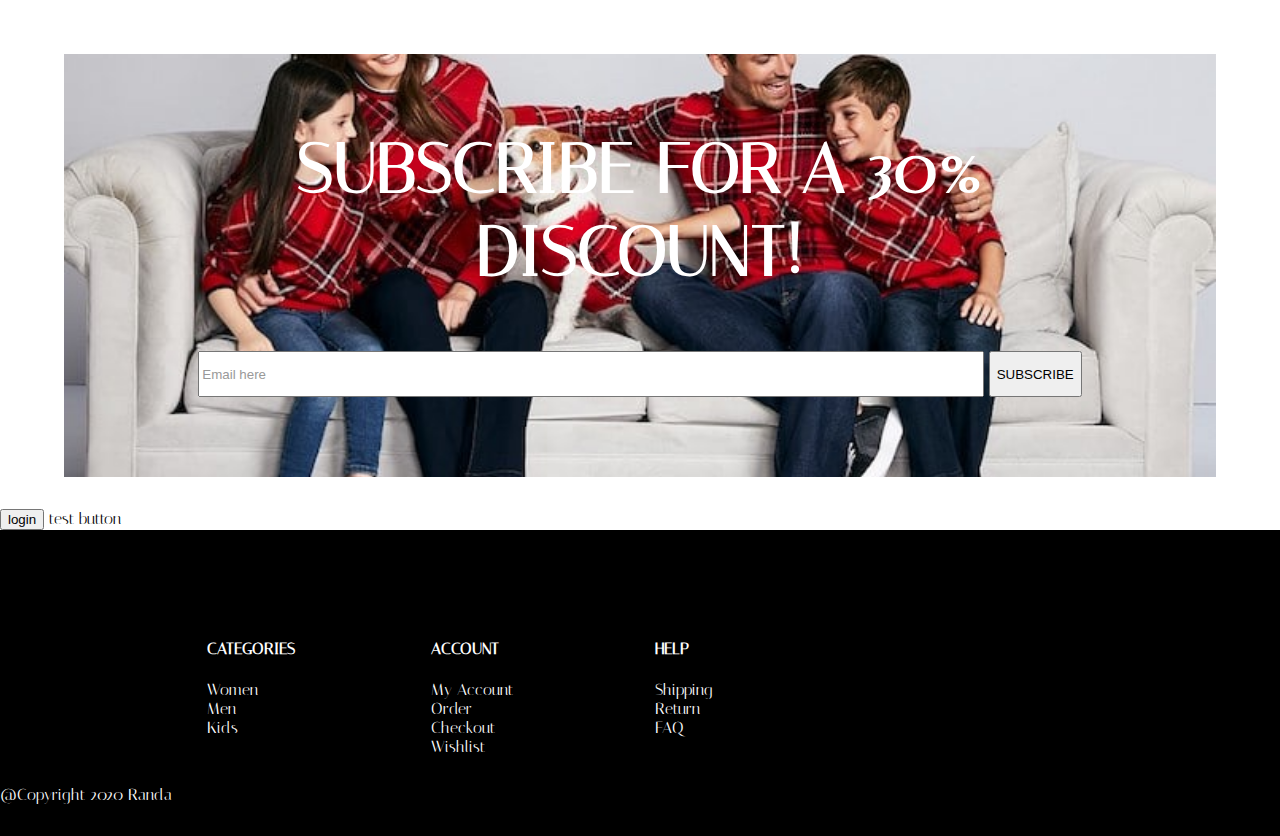
==== commit 5239b865: "Register and Login Modal on index.html" ====
--- a/index.html
+++ b/index.html
@@ -52,6 +52,7 @@
       </form>
 
       <div class="icon-group">
+        <!-- PHP > check session > no user > openModal('loginModal') ; got user > account.html -->
         <span class="material-icons"><a href="account.html" title="My Account">face</a></span>
         <span class="material-icons"><a href="favourites.html" title="My Favourites">favorite_border</a></span>
         <span class="material-icons"><a href="cart.html" title="My Cart">shopping_cart</a></span>
@@ -188,6 +189,64 @@
     </div>
   </section>
 
+  <input type="button" onclick="openModal('loginModal')" value="login"/> test button
+
+  <!-- Login Modal -->
+  <div id="loginModal" class="modal">
+    <div class="modal-content">
+      <span class="close" onclick="closeModal('loginModal')">&times;</span>
+      <form name="loginForm">
+        <h2>Login</h2>
+        <label>Username:</label><input type="text" name="username" id="username" required></input><br>
+        <label>Password:</label><input type="password" name="password" id="password" required></input><br>
+        <div class="buttons">
+          <input type="submit" value="Login"/> &nbsp;
+        </div>
+        Don't have an account? <a href="#" onclick="openModal('registerModal', 'loginModal')">Click here</a> to Register!
+      </form>
+    </div>
+  </div>
+  <!-- End Login Modal -->
+
+  <!-- Register Modal -->
+  <div id="registerModal" class="modal">
+    <div class="modal-content">
+      <span class="close" onclick="closeModal('registerModal')">&times;</span>
+      <form name="registerForm">
+        <h2>Register</h2>
+        <label>Name:</label><input type="text" name="name" id="name" required></input><br>
+        <label>Email:</label><input type="email" name="email" id="email" required></input> <br>
+        <label>Username:</label><input type="text" name="username" id="username" required></input><br>
+        <label>Password:</label><input type="password" name="password" id="password" required></input><br>
+        <label>Confirm Password:</label><input type="password" name="confirmpassword" id="confirmpassword" required></input><br>
+        <div class="buttons">
+          <input type="submit" value="Register"/> &nbsp;
+        </div>
+        Have an account? <a href="#" onclick="openModal('loginModal', 'registerModal')">Click here</a> to Login!
+      </form>
+    </div>
+  </div>
+  <!-- End Register Modal -->
+
+  <script>
+    var modal;
+    function openModal(modalname, closemodal){
+      this.modal = document.getElementById(modalname);
+      modal.style.display = "block";
+      closeModal(closemodal);
+    }
+    function closeModal(modalname){
+      var close = document.getElementById(modalname);
+      close.style.display = "none";
+    }
+    // When the user clicks anywhere outside of the modal, close it
+    window.onclick = function(event) {
+      if (event.target == modal) {
+        modal.style.display = "none";
+      }
+    }
+  </script>
+
   <footer>
     <div class="container-fluid frame row">
       <div class="col">
--- a/css/general.css
+++ b/css/general.css
@@ -8,7 +8,7 @@
 
 section {
   display: block;
-  margin-bottom: 2rem;
+  padding-bottom: 2rem;
 }
 
 footer {
@@ -193,6 +193,7 @@
 }
 /* END OF TITLE */
 /* -------------------------------------------------------------------------------------------------------------------------- */
+
 /* NEWSLETTER */
 .newsletter_content {
   margin: 0% 5% 0% 5%;
@@ -204,6 +205,74 @@
   background-size: cover;
 }
 
+/* MODAL */
+/* The Modal (background) */
+.modal {
+  display: none; /* Hidden by default */
+  position: fixed; /* Stay in place */
+  z-index: 1; /* Sit on top */
+  padding-top: 100px; /* Location of the box */
+  left: 0;
+  top: 0;
+  width: 100%; /* Full width */
+  height: 100%; /* Full height */
+  overflow: auto; /* Enable scroll if needed */
+  background-color: rgb(0,0,0); /* Fallback color */
+  background-color: rgba(0,0,0,0.4); /* Black w/ opacity */
+}
+
+/* Modal Content */
+.modal-content {
+  background-color: #fefefe;
+  margin: auto;
+  padding: 20px;
+  border: 1px solid #888;
+  width: 80%;
+
+  text-align: center;
+  letter-spacing: 2px;
+  font-size: 20px;
+  line-height: 1.6;
+}
+
+.modal-content label{
+  font-weight: bold;
+  display: inline-block;
+  width: 200px;
+  text-align: left;
+}
+.modal-content .buttons{
+  margin: 30px 0px 30px 0px;
+}
+.modal-content .buttons input{
+  height: 30px;
+  width: 125px;
+  background-color: lightgrey;
+  border: 1px solid black;
+}
+.modal-content .buttons input:hover{
+  background-color: darkgrey;
+  color: white;
+  border: 1px solid white;
+}
+
+/* The Close Button */
+.close {
+  color: #aaaaaa;
+  float: right;
+  font-size: 28px;
+  font-weight: bold;
+}
+
+.close:hover,
+.close:focus {
+  color: #000;
+  text-decoration: none;
+  cursor: pointer;
+}
+/* END MODAL */
+
+
 /* END OF NEWSLETTER */
 /* -------------------------------------------------------------------------------------------------------------------------- */
 /* FOOTER */
@@ -221,4 +290,5 @@
   text-decoration: none;
   color: white;
 }
+
 /* END OF FOOTER */
